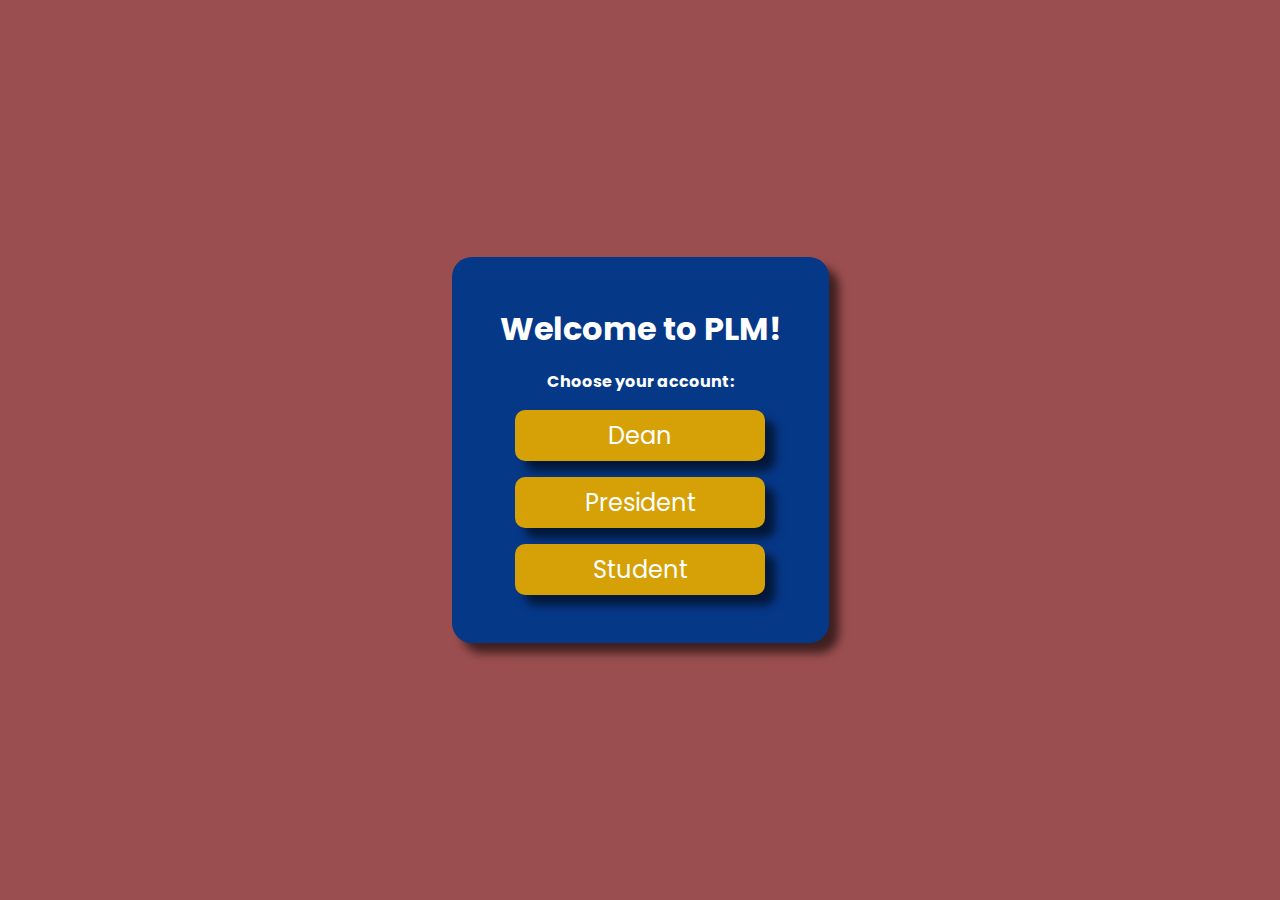
==== index.html @ 62cc0900 "First Commit" ====
<!DOCTYPE html>
<html lang="en">
  <head>
    <meta charset="UTF-8" />
    <meta http-equiv="X-UA-Compatible" content="IE=edge" />
    <meta name="viewport" content="width=device-width, initial-scale=1.0" />
    <link rel="stylesheet" href="style.css" />
    <title>PLM Dashboard</title>
  </head>
  <body>
    <div class="container">
      <h1>Welcome to PLM!</h1>
      <h4>Choose your account:</h4>
      <a href="./dashboard/dean.html"><button>Dean</button></a>
      <a href="./dashboard/president.html"><button>President</button></a>
      <a href="./dashboard/student.html"><button>Student</button></a>
    </div>
  </body>
</html>
---- style.css ----
@import url("https://fonts.googleapis.com/css2?family=Poppins:wght@300;400;500;600&display=swap");

:root {
  --main-color: #822224;
  --neutral-color: #063888;
  --color-dark: #1d2231;
  --text-gray: #8390a2;
  --color-white: #fff;
  --color-offwhite: #f0f0f0;
  --color-offblack: #222;
  --color-gold: #d5a106;

  --before-main-color: #dd2f6e;
}

* {
  padding: 0;
  margin: 0;
  box-sizing: border-box;
  list-style: none;
  text-decoration: none;
  font-family: "Poppins", sans-serif;
}

body {
  background: linear-gradient(
      rgba(130, 34, 36, 0.8) 100%,
      rgba(130, 34, 36, 0.8) 100%
    ),
    url("https://web1.plm.edu.ph/crs/images/plm_cover.jpg");
  background-size: cover;
  background-repeat: no-repeat;
  display: flex;
  align-items: center;
  justify-content: center;
  height: 100vh;
}

.container {
  display: flex;
  justify-content: center;
  align-items: center;
  flex-direction: column;
  gap: 1rem;
  background-color: var(--neutral-color);
  padding: 3rem;
  border-radius: 20px;
  box-shadow: 10px 10px 10px rgba(0, 0, 0, 0.6);
}

h1,
h4 {
  color: var(--color-white);
}

button {
  background-color: var(--color-gold);
  border-radius: 10px;
  font-size: 1.5rem;
  padding: 0.5rem 1rem;
  width: 250px;
  border: none;
  box-shadow: 10px 10px 10px rgba(0, 0, 0, 0.6);
  color: var(--color-white);
}

button:hover {
  background-color: var(--main-color);
  color: var(--color-gold);
  cursor: pointer;
}
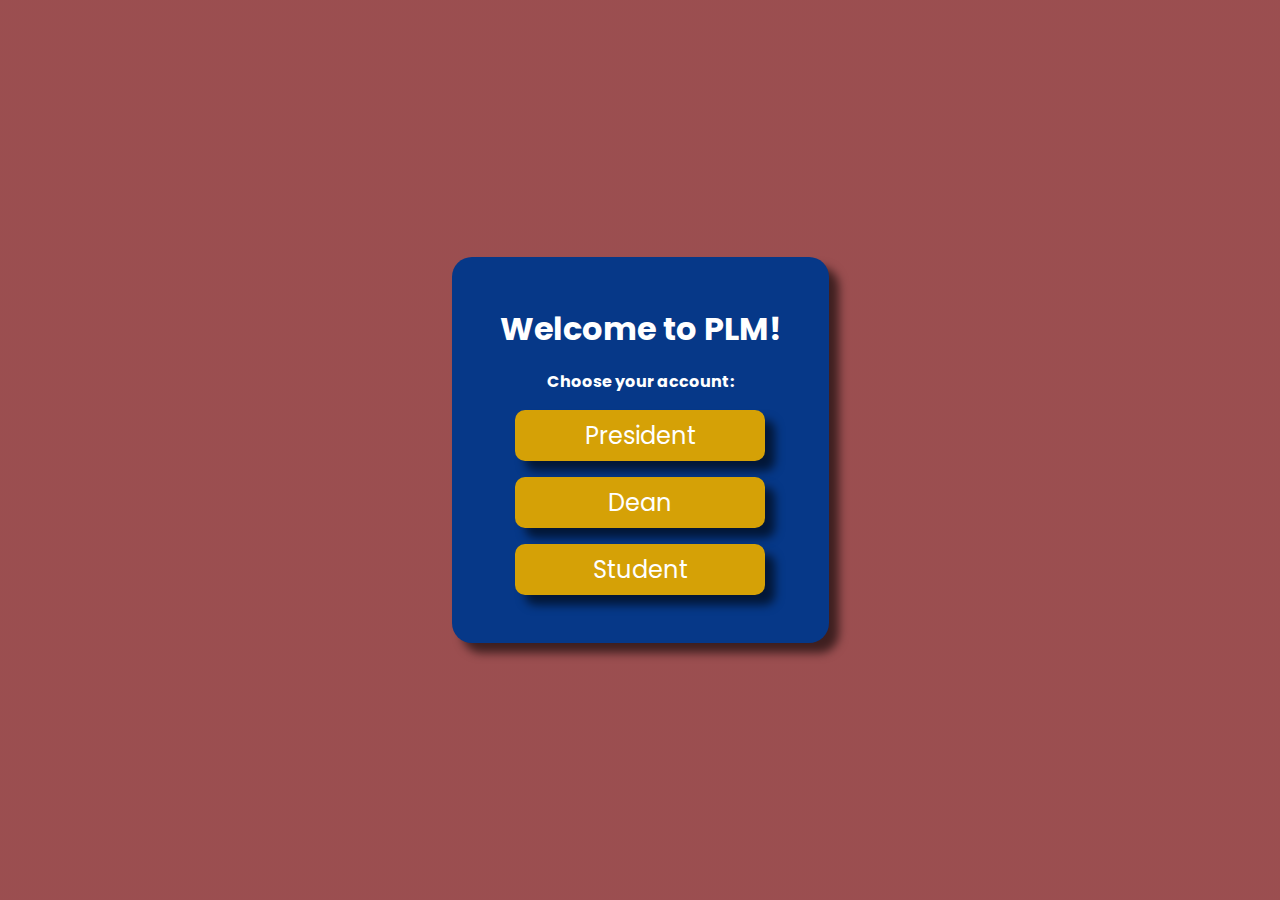
==== commit 6857b837: "Content Fix" ====
--- a/index.html
+++ b/index.html
@@ -11,9 +11,9 @@
     <div class="container">
       <h1>Welcome to PLM!</h1>
       <h4>Choose your account:</h4>
-      <a href="./dashboard/dean.html"><button>Dean</button></a>
-      <a href="./dashboard/president.html"><button>President</button></a>
-      <a href="./dashboard/student.html"><button>Student</button></a>
+      <a href="./dashboard/html/president.html"><button>President</button></a>
+      <a href="./dashboard/html/dean.html"><button>Dean</button></a>
+      <a href="./dashboard/html/student.html"><button>Student</button></a>
     </div>
   </body>
 </html>
